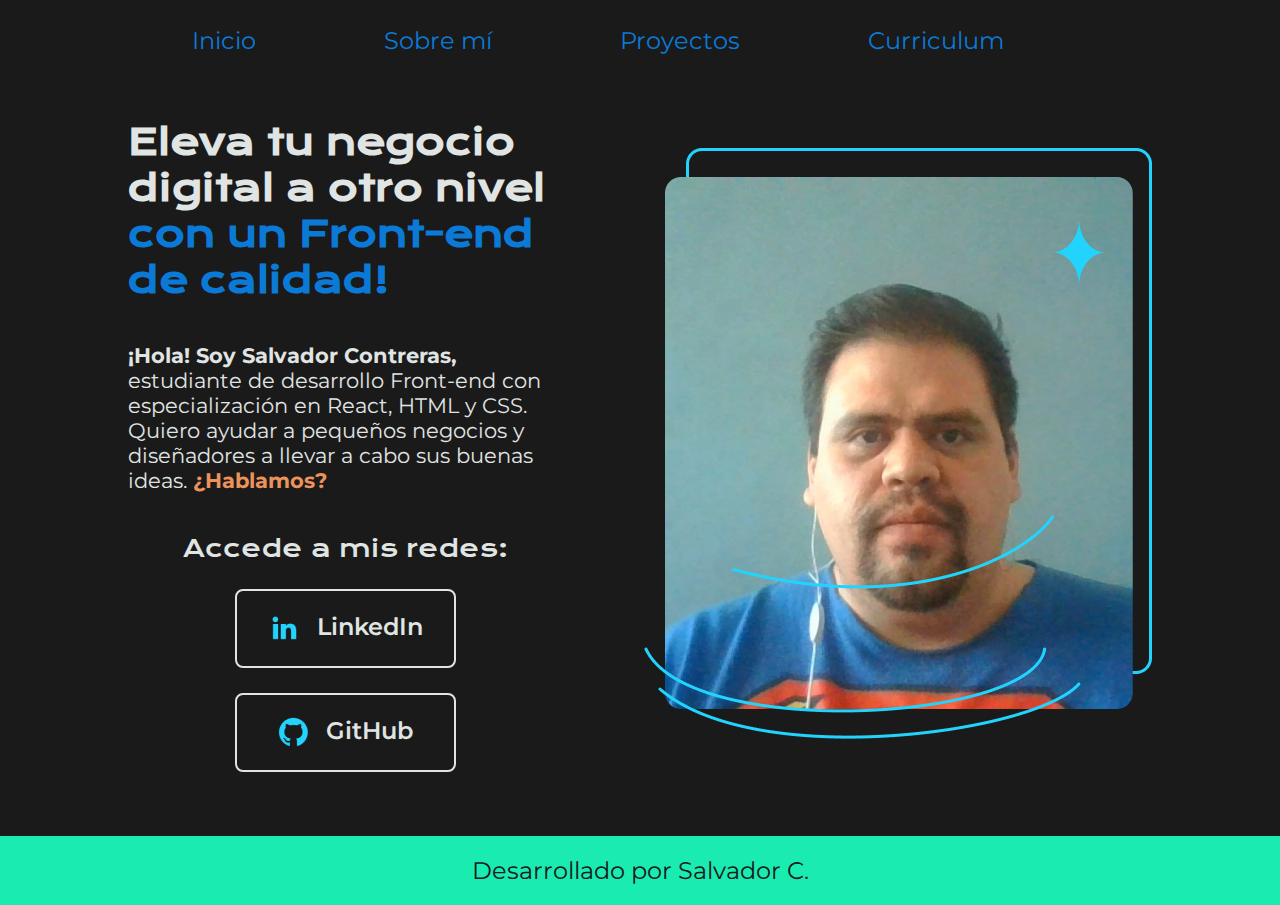
==== index.html @ 1ac052bf "Agregar Hamburguesa Movil" ====
<!DOCTYPE html>
<html lang="es-mx">
<head>
    <meta charset="UTF-8">
    <meta name="viewport" content="width=device-width, initial-scale=1.0">
    <title>Portafolio</title>
    <link rel="stylesheet" href="/styles/style.css">

</head>
<body>
    <header class="header">
        <nav class="header__menu">
            <input type="checkbox" id="header__toggle" class="header__toggle">
            <label for="header__toggle" class="header__toggle__label">
                <span></span>
            </label>
            <ul class="header__list">
                <li><a class="header__menu__link" href="index.html">Inicio</a></li>
                <li><a class="header__menu__link" href="about.html">Sobre mí</a></li>
                <li><a class="header__menu__link" href="proyectos.html">Proyectos</a></li>
                <li><a class="header__menu__link" href="curriculum.html">Curriculum</a></li>
            </ul>
        </nav>
    </header>
    <main class="presentacion">
        <section class="presentacion__contenido">
            <h1 class="presentacion__contenido__titulo">
                Eleva tu negocio digital a otro nivel 
                <strong class="tituloDestacado"> con un Front-end de calidad!</strong>
            </h1>
                <p class="presentacion__contenido__parrafo">
                    <strong>¡Hola! Soy Salvador Contreras,</strong>
                     estudiante de desarrollo Front-end con especialización en React, HTML y CSS. 
                    Quiero ayudar a pequeños negocios y diseñadores a llevar a cabo sus buenas ideas. 
                    <strong class="urgente">¿Hablamos?</strong>
                </p>
                <div class="presentacion__enlaces">
                    <h2 class="presentacion__enlaces__subtitulo">Accede a mis redes:</h2>
                    <a class="presentacion__enlaces__link" href="https://linkedin.com/in/salvador-contreras-design-andprograming">
                        <img src="./assets/linkedin.png">LinkedIn</a>
                    <a class="presentacion__enlaces__link" href="https://github.com">
                        <img src="./assets/github.png">GitHub</a>
                </div>
        </section>
        <a href ="xcontac.html"><img src="./assets/ImagenPortafolio.png" alt="Foto Salvador Contreras"></a>
    </main>
    <footer class="footer">
        <P>Desarrollado por Salvador C.</P>
    </footer>
</body>
</html>
---- styles/style.css ----
@import url('https://fonts.googleapis.com/css2?family=Krona+One&family=Montserrat:ital,wght@0,100..900;1,100..900&display=swap');

:root{
    --color-primario:#1A1A1A;/*Se puede usar #+codigo exadecimal y funciona*/
    --color-secundario: #19ebb1;
    --color-terciario: #E0e5e3;
    --color-navegacion:#0b79d6;
    --color-uergente:#EB935b;
    --color-botonactivo:#474533;

    --fuente-montserrat: "Montserrat", sans-serif;
    --fuente-krona:"Krona One", sans-serif;
}
*{
    padding:0;
    margin:0;
}
body{
    background-color: var(--color-primario);
    color:var(--color-terciario);
    /*height:100vh;*/
    box-sizing: border-box;
}
/*header{
    background-color: var(--color-botonactivo);
}*/
.header{
    padding: 2% 0% 0% 15%;
}
.header__menu {
    display: flex;
    justify-content: space-between;
    align-items: center;
}
.header__list{
    list-style: none;
    margin: 0;
    padding: 0;
    display: flex;
    gap: 8rem;
}
.header__list a {
    font-size: 20px;
    color: var(--color-navegacion);
    text-decoration: none;
    font-size: 1.5rem;
    font-family: var(--fuente-montserrat);
    transition: transform 0.3s ease, color 0.3s ease;
}
.header__list a:hover {
    color: var(--color-secundario);
    transform: scale(1.2);
}
.header__toggle{
    display: none;
}
.header__toggle__label {
    display: none;
    flex-direction: column;
    justify-content: space-between;
    width: 25px;
    height: 20px;
    cursor: pointer;
}
.header__toggle__label span,
.header__toggle__label span::before,
.header__toggle__label span::after {
    display: block;
    background:var(--color-terciario);
    height: 2px;
    width: 100%;
    position: relative;
}
.header__toggle__label span::before,
.header__toggle__label span::after {
    content: '';
    position: absolute;
}
.header__toggle__label span::before {
    top: -8px;
}
.header__toggle__label span::after {
    bottom: -8px;
}
@media (max-width: 1000px) {
    .header__list {
        display: none;
        position: absolute;
        top: 10px;
        right: 130px;
        background-color: var(--color-botonactivo);
        flex-direction: column;
        width: 200px;
        height: 600px;
        /*transform: translateX(100%);
        transition: transform 0.3s ease-in-out;*/
    }
    .header__list li {
        margin: 10px 0;
        text-align: center;
    }
    .header__toggle__label {
        display: flex;
    }
    .header__toggle:checked ~ .header__list {
        display: flex;
    }
}
/*.header__menu__link{
    font-size: 20px;
    color: var(--color-navegacion);
    margin: 22px 10px;
    text-decoration: none;
    padding: 15px 25px;
    font-size: 1.5rem;
    font-family: var(--fuente-montserrat);
    transition: all 250ms;
}
.header__menu__link:hover{
    color: var(--color-secundario);
    transform: scale(1.15);
}*/
.urgente{
    color:var(--color-uergente);
}
.presentacion{
    display: flex;
    align-items: center;
    padding: 5% 10%;
    justify-content:space-between;
    gap: 82px;
}
.presentacion__contenido{
    width: 50%;
    display: flex;
    flex-direction: column;
    gap: 40px;
}
.presentacion__contenido__titulo{
    font-size: 2.25rem;
    font-family: var(--fuente-krona);
}
.tituloDestacado{
    color:var(--color-navegacion);
}
.presentacion__contenido__parrafo{
    font-size: 1.3rem;
    font-family: var(--fuente-montserrat);
}
.presentacion__enlaces{
    display: flex;
    justify-content: space-between;
    flex-direction: column;
    align-items: center;
    gap: 25px;
}
.presentacion__enlaces__subtitulo{
    font-family: var(--fuente-krona);
    font-size: 1.5rem;
    font-weight: 400;
}
.presentacion__enlaces__link{
    width: 50%;
    text-align: center;
    padding: 21.5px 0;
    border-radius: 8px;
    font-family: var(--fuente-montserrat);
    font-weight: 600;
    font-size: 1.5rem;
    text-decoration: none;
    color:var(--color-terciario);
    border: 2px solid var(--color-terciario);
    display: flex;
    justify-content: center;
    gap: 16px;
    transition: all 200ms;
}
.presentacion__enlaces__link:hover{
    background-color: var(--color-botonactivo);
    box-shadow: 5px 4px 7px var(--color-navegacion);
    border: 3px solid var(--color-secundario);
    /*padding: 3%;*/
    transform: scale(1.12);
}
.presentacion__imagen{
    width: 40%;
}
.footer{
    background-color:var(--color-secundario);
    padding: 20px;
    color: var(--color-primario);
    font-family: var(--fuente-montserrat);
    font-size: 1.5rem;
    font-weight: 400;
    display: flex;
    justify-content: center;
}
@media (max-width: 1000px) {
    .header{
        padding: 10%;
    }
    .header__menu{
        justify-content: center;
    }
    .presentacion{
        flex-direction: column-reverse;
        padding: 5%;
    }
    .presentacion__contenido{
        width: auto;
    }
  }
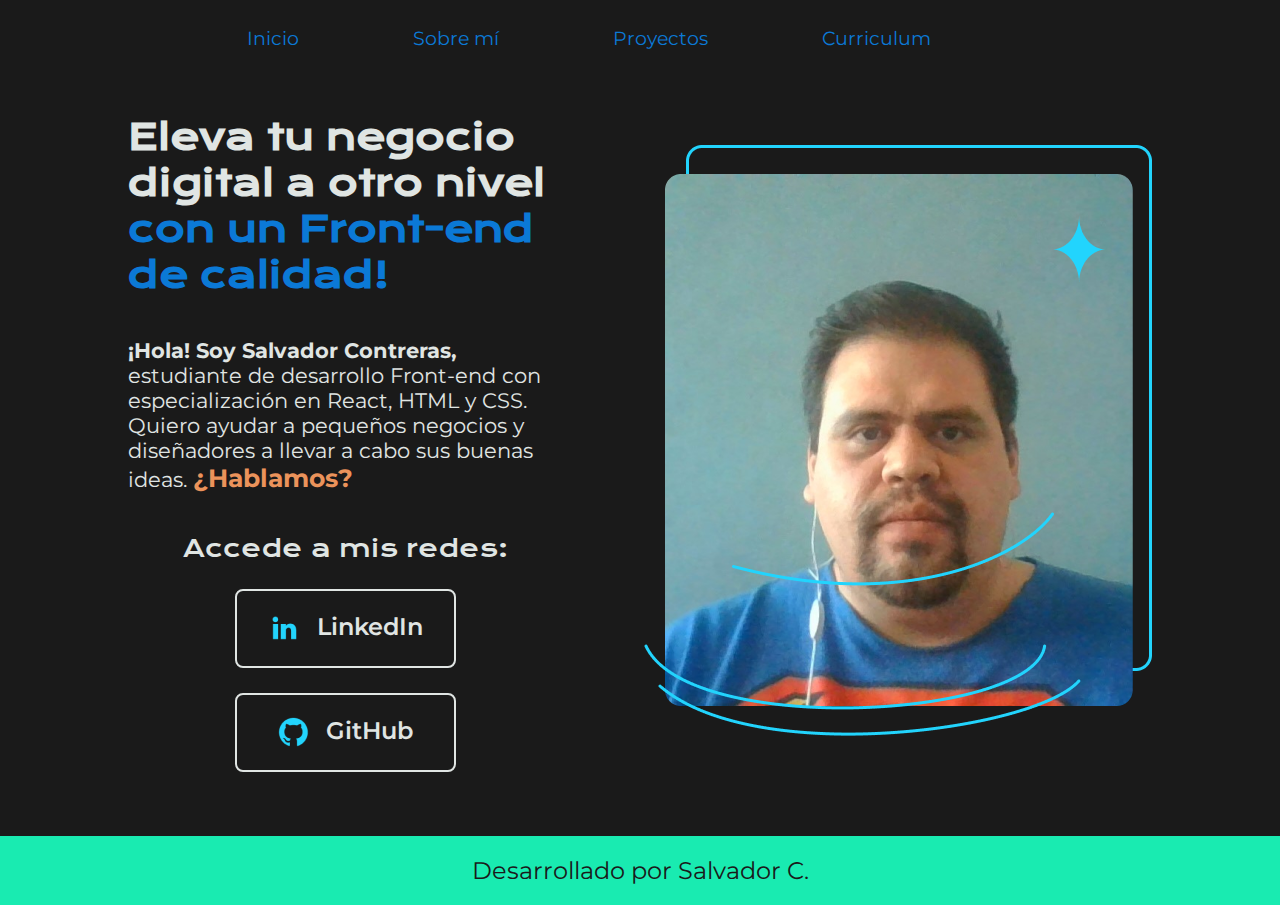
==== commit 9a8bbb7e: "Actualiza menuHamburguesa y parrafos about" ====
--- a/index.html
+++ b/index.html
@@ -5,7 +5,6 @@
     <meta name="viewport" content="width=device-width, initial-scale=1.0">
     <title>Portafolio</title>
     <link rel="stylesheet" href="/styles/style.css">
-
 </head>
 <body>
     <header class="header">
--- a/styles/style.css
+++ b/styles/style.css
@@ -34,22 +34,31 @@
 }
 .header__list{
     list-style: none;
-    margin: 0;
+    /*margin: 0;
     padding: 0;
-    display: flex;
+    display: flex;*/
     gap: 8rem;
 }
+.header__list li {
+    display: inline-block;
+    padding: 0 20px;
+    text-align: center;
+    transition: transform 0.3s;
+}
 .header__list a {
-    font-size: 20px;
     color: var(--color-navegacion);
     text-decoration: none;
-    font-size: 1.5rem;
-    font-family: var(--fuente-montserrat);
-    transition: transform 0.3s ease, color 0.3s ease;
-}
-.header__list a:hover {
+    font-size: 1.2rem;
+    margin:20px 10px;
+    padding: 15px 25px;
+    font-family: var(--fuente-montserrat);
+    transition: color 0.3s ease;
+}
+.header__list li:hover {
+    transform: scale(1.2);
+}
+.header__list li a:hover {
     color: var(--color-secundario);
-    transform: scale(1.2);
 }
 .header__toggle{
     display: none;
@@ -88,7 +97,10 @@
         position: absolute;
         top: 10px;
         right: 130px;
-        background-color: var(--color-botonactivo);
+        background-color: #47453320;
+        backdrop-filter: blur(0.25rem);
+        -webkit-backdrop-filter: blur(0.25rem);
+        border-radius: 7px;
         flex-direction: column;
         width: 200px;
         height: 600px;
@@ -122,6 +134,8 @@
 }*/
 .urgente{
     color:var(--color-uergente);
+    font-size: larger;
+    font-family: var(--fuente-montserrat);
 }
 .presentacion{
     display: flex;
@@ -209,4 +223,11 @@
     .presentacion__contenido{
         width: auto;
     }
+  }
+
+  /*Contacto Foto*/
+  .contacto__correo{
+    font-family: var(--fuente-krona);
+    color: var(--color-secundario);
+    font-size: 1.65rem;
   }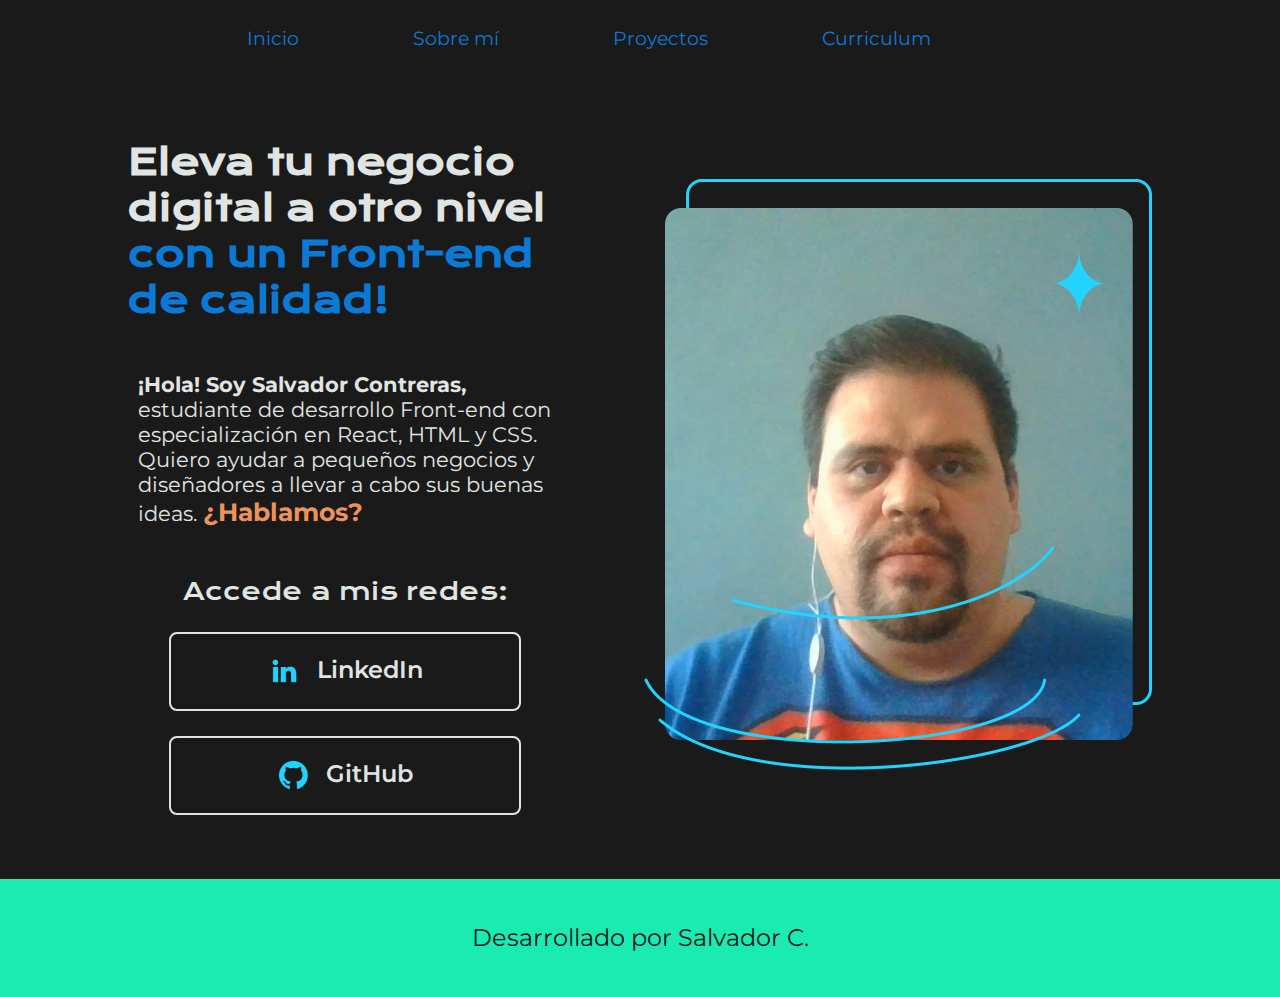
==== commit e2aafa9e: "crea curriculum" ====
--- a/index.html
+++ b/index.html
@@ -5,6 +5,7 @@
     <meta name="viewport" content="width=device-width, initial-scale=1.0">
     <title>Portafolio</title>
     <link rel="stylesheet" href="/styles/style.css">
+    <link href="fonticon/css/all.css" rel="stylesheet">
 </head>
 <body>
     <header class="header">
@@ -14,10 +15,10 @@
                 <span></span>
             </label>
             <ul class="header__list">
-                <li><a class="header__menu__link" href="index.html">Inicio</a></li>
-                <li><a class="header__menu__link" href="about.html">Sobre mí</a></li>
-                <li><a class="header__menu__link" href="proyectos.html">Proyectos</a></li>
-                <li><a class="header__menu__link" href="curriculum.html">Curriculum</a></li>
+                <li><a href="index.html">Inicio</a></li>
+                <li><a href="about.html">Sobre mí</a></li>
+                <li><a href="proyectos.html">Proyectos</a></li>
+                <li><a href="curriculum.html">Curriculum</a></li>
             </ul>
         </nav>
     </header>
@@ -41,7 +42,7 @@
                         <img src="./assets/github.png">GitHub</a>
                 </div>
         </section>
-        <a href ="xcontac.html"><img src="./assets/ImagenPortafolio.png" alt="Foto Salvador Contreras"></a>
+        <a class="mifoto" href ="xcontac.html"><img src="./assets/ImagenPortafolio.png" alt="Foto Salvador Contreras"></a>
     </main>
     <footer class="footer">
         <P>Desarrollado por Salvador C.</P>
--- a/styles/style.css
+++ b/styles/style.css
@@ -1,7 +1,7 @@
 @import url('https://fonts.googleapis.com/css2?family=Krona+One&family=Montserrat:ital,wght@0,100..900;1,100..900&display=swap');
 
 :root{
-    --color-primario:#1A1A1A;/*Se puede usar #+codigo exadecimal y funciona*/
+    --color-primario:#1A1A1A;/*Se puede usar codigo RGB y funciona*/
     --color-secundario: #19ebb1;
     --color-terciario: #E0e5e3;
     --color-navegacion:#0b79d6;
@@ -25,7 +25,7 @@
     background-color: var(--color-botonactivo);
 }*/
 .header{
-    padding: 2% 0% 0% 15%;
+    padding: 2% 0% 2% 15%;
 }
 .header__menu {
     display: flex;
@@ -91,47 +91,48 @@
 .header__toggle__label span::after {
     bottom: -8px;
 }
-@media (max-width: 1000px) {
-    .header__list {
-        display: none;
-        position: absolute;
-        top: 10px;
-        right: 130px;
-        background-color: #47453320;
-        backdrop-filter: blur(0.25rem);
-        -webkit-backdrop-filter: blur(0.25rem);
-        border-radius: 7px;
-        flex-direction: column;
-        width: 200px;
-        height: 600px;
-        /*transform: translateX(100%);
-        transition: transform 0.3s ease-in-out;*/
-    }
-    .header__list li {
-        margin: 10px 0;
-        text-align: center;
-    }
-    .header__toggle__label {
-        display: flex;
-    }
-    .header__toggle:checked ~ .header__list {
-        display: flex;
-    }
-}
-/*.header__menu__link{
-    font-size: 20px;
-    color: var(--color-navegacion);
-    margin: 22px 10px;
-    text-decoration: none;
-    padding: 15px 25px;
-    font-size: 1.5rem;
-    font-family: var(--fuente-montserrat);
-    transition: all 250ms;
-}
-.header__menu__link:hover{
-    color: var(--color-secundario);
-    transform: scale(1.15);
-}*/
+@media (max-width: 1100px) {
+    @media(max-width: 720px){
+        .header__list {
+            display: none;
+            position: absolute;
+            top: 10px;
+            right: 130px;
+            background-color: #47453320;
+            backdrop-filter: blur(0.25rem);
+            -webkit-backdrop-filter: blur(0.25rem);
+            border-radius: 7px;
+            flex-direction: column;
+            width: 200px;
+            height: 600px;
+            /*transform: translateX(100%);
+            transition: transform 0.3s ease-in-out;*/
+        }
+        .header__list li {
+            margin: 10px 0;
+            text-align: center;
+        }
+        .header__toggle__label {
+            display: flex;
+        }
+        .header__toggle:checked ~ .header__list {
+            display: flex;
+        }
+    }
+    .header{
+        padding: 10%;
+    }
+    .header__menu{
+        justify-content: center;
+    }
+    .presentacion{
+        flex-direction: column-reverse;
+        padding: 5%;
+    }
+    .presentacion__contenido{
+        width: auto;
+    }
+}
 .urgente{
     color:var(--color-uergente);
     font-size: larger;
@@ -174,7 +175,7 @@
     font-weight: 400;
 }
 .presentacion__enlaces__link{
-    width: 50%;
+    width: 80%;
     text-align: center;
     padding: 21.5px 0;
     border-radius: 8px;
@@ -194,7 +195,7 @@
     box-shadow: 5px 4px 7px var(--color-navegacion);
     border: 3px solid var(--color-secundario);
     /*padding: 3%;*/
-    transform: scale(1.12);
+    transform: scaleX(1.12);
 }
 .presentacion__imagen{
     width: 40%;
@@ -209,25 +210,136 @@
     display: flex;
     justify-content: center;
 }
-@media (max-width: 1000px) {
-    .header{
-        padding: 10%;
-    }
-    .header__menu{
-        justify-content: center;
-    }
-    .presentacion{
-        flex-direction: column-reverse;
-        padding: 5%;
-    }
-    .presentacion__contenido{
-        width: auto;
-    }
+
+  /*Contacto link Foto*/
+  .contacto__correo{
+    font-family: var(--fuente-krona);
+    color: var(--color-secundario);
+    font-size: 1.65rem;
   }
 
-  /*Contacto Foto*/
-  .contacto__correo{
-    font-family: var(--fuente-krona);
-    color: var(--color-secundario);
-    font-size: 1.65rem;
-  }+  /*Curriculum*/
+  .contenedorcv{
+    display: grid;
+    grid-template-columns: 37% 63%;
+  }
+  .izquierdacv{
+    background-color: var(--color-primario);
+    padding: 10% 17% 10% 29%;
+ }
+ .fa-solid{
+    color: var(--color-uergente);
+    font-size: 1.2rem;
+ }
+ p{
+    padding:2% 2.2%;
+ }
+ .correocv{
+    font-size: 80%;
+    padding:0.3rem 0 0.3rem 5px;
+ }
+ .fotocv{
+    display: flex;
+    justify-content: center;
+    padding: 15% 0 5% 0;
+ }
+ .fotocv1{
+    width: 80%;
+    height: auto;
+    border-color: var(--color-uergente);
+    border-style: solid;
+    border-width: 2rem;
+    border-radius: 0 25% 0 0;
+ }
+ .titulocv{
+    color: var(--color-navegacion);
+    font-size: 190%;
+    text-align: center;
+    font-family: var(--fuente-krona);
+    padding: 30% 0 4% 0;
+ }
+ .subtituloizquierdo{
+    color: var(--color-navegacion);
+    font-family: var(--fuente-krona);
+    text-align: center;
+    font-size: 99%;
+    padding: 0 0 5% 0;
+ }
+ .datospersonalescv{
+    font-family: var(--fuente-montserrat);
+    color: var(--color-terciario);
+    text-align: left;
+    padding: 5% 0 5% 0;
+    font-size: 1.1rem;
+ }
+ .contactocv{
+    font-family: var(--fuente-montserrat);
+    color: var(--color-terciario);
+    text-align: left;
+    padding: 10% 0 15% 0;
+    font-size: 1.1rem;
+ }
+.listas{
+    color: var(--color-terciario);
+    text-decoration: none;
+    list-style: none;
+    font-size: 1.1rem;
+    font-family: var(--fuente-montserrat);
+    transition: color 0.3s ease;
+    padding: 0 0 15% 0;
+}
+.listas li{
+    padding: 3.3% 0;
+}
+.listas a{
+    text-decoration: none;
+    color:var(--color-terciario);
+}
+.idiomascv{
+    font-family: var(--fuente-montserrat);
+    color: var(--color-terciario);
+    text-align: left;
+    padding: 0 0 23% 0;
+    font-size: 1.1rem;
+}
+.esp-ingcv{
+    font-size: 1.1rem;
+    font-family: var(--fuente-krona);
+}
+ .derechacv{
+    background-color: var(--color-terciario);
+    color: var(--color-primario);
+    padding: 20% 7% 12% 10%;
+}
+.historia__actual{
+font-family: var(--fuente-krona);
+color: var(--color-secundario);
+font-size: 1.85rem;
+text-align: center;
+padding: 0 0 0 8%;
+}
+.subtituloderecho{
+font-family: var(--fuente-krona);
+color: var(--color-navegacion);
+padding:6% 0% 1% 0%;
+}
+.historia__1{
+color: var(--color-botonactivo);
+font-size: 1.3rem;
+font-family: var(--fuente-krona);
+padding: 2% 0 0 14%;
+}
+.historia__2{
+font-size: 1rem;
+font-family: var(--fuente-krona);
+padding: 0 0 0 14%;
+}
+.historia__3{
+font-family: var(--fuente-montserrat);
+color: var(--color-primario);
+padding: 2% 17% 4% 14%;
+text-align: justify;
+}
+.certificado{
+    color:var(--color-botonactivo);
+}
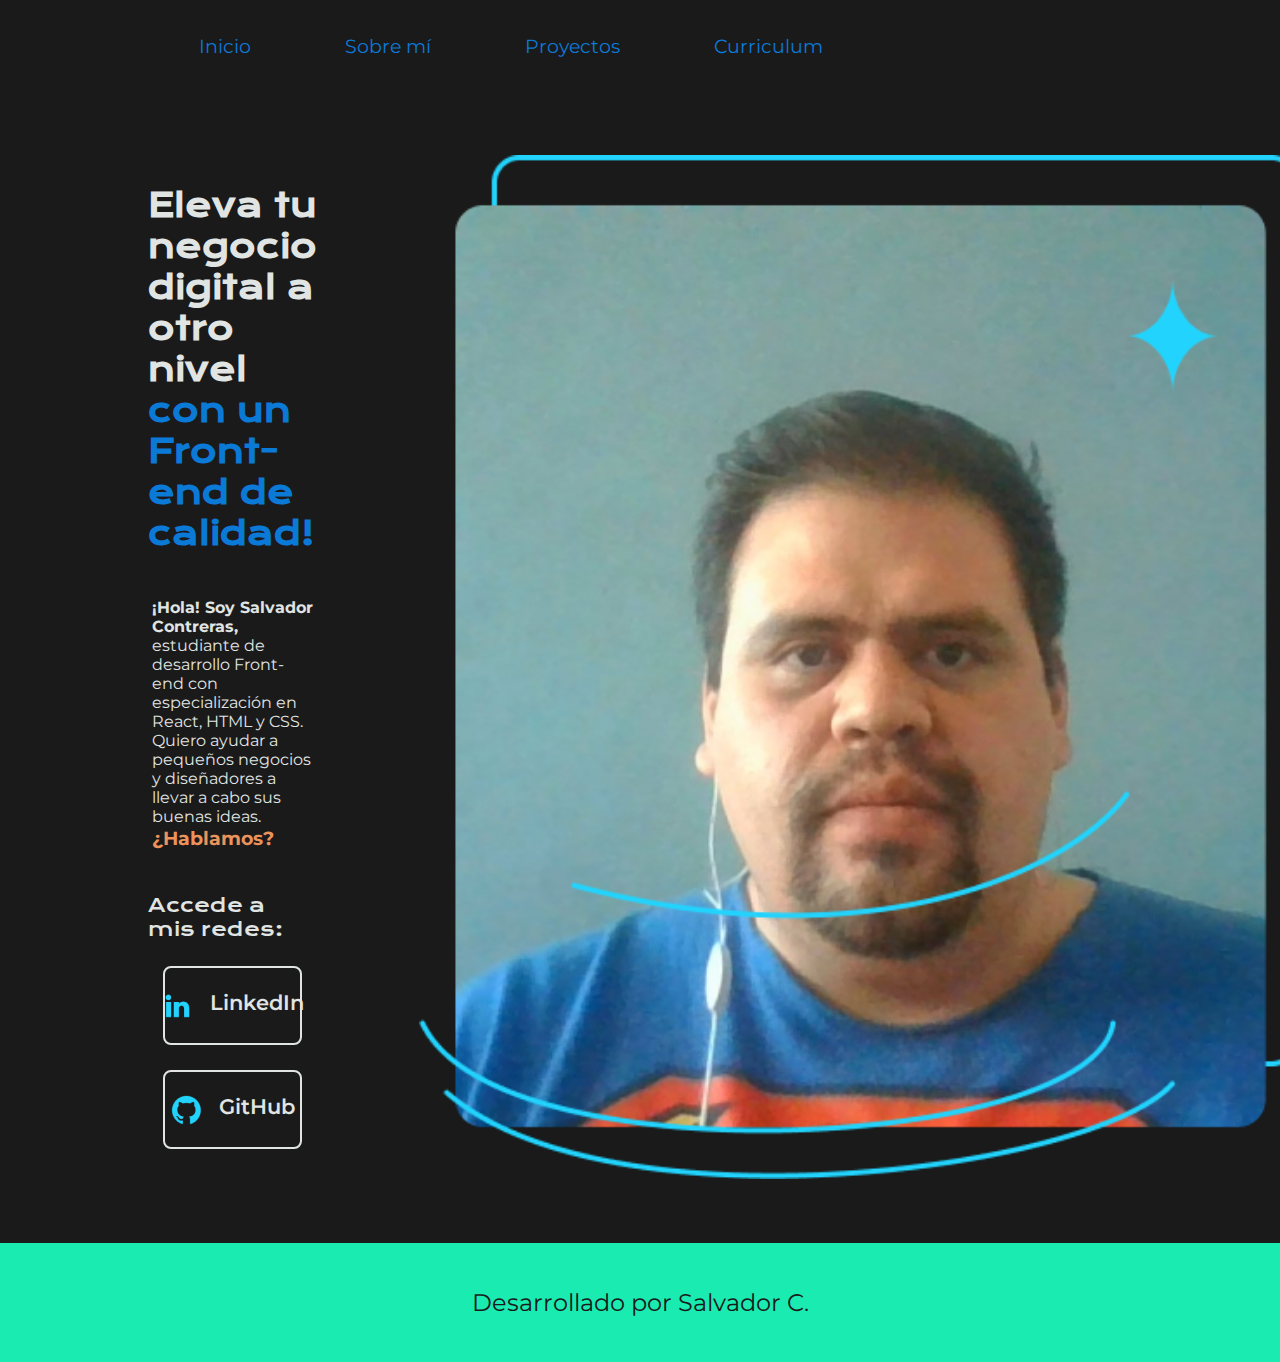
==== commit b3018017: "CorrigeErroresMobile" ====
--- a/index.html
+++ b/index.html
@@ -23,7 +23,7 @@
         </nav>
     </header>
     <main class="presentacion">
-        <section class="presentacion__contenido">
+        <div class="presentacion__contenido">
             <h1 class="presentacion__contenido__titulo">
                 Eleva tu negocio digital a otro nivel 
                 <strong class="tituloDestacado"> con un Front-end de calidad!</strong>
@@ -34,15 +34,17 @@
                     Quiero ayudar a pequeños negocios y diseñadores a llevar a cabo sus buenas ideas. 
                     <strong class="urgente">¿Hablamos?</strong>
                 </p>
-                <div class="presentacion__enlaces">
+                <section class="presentacion__enlaces">
                     <h2 class="presentacion__enlaces__subtitulo">Accede a mis redes:</h2>
                     <a class="presentacion__enlaces__link" href="https://linkedin.com/in/salvador-contreras-design-andprograming">
                         <img src="./assets/linkedin.png">LinkedIn</a>
-                    <a class="presentacion__enlaces__link" href="https://github.com">
+                        <a class="presentacion__enlaces__link" href="https://github.com/JustChava">
                         <img src="./assets/github.png">GitHub</a>
-                </div>
-        </section>
-        <a class="mifoto" href ="xcontac.html"><img src="./assets/ImagenPortafolio.png" alt="Foto Salvador Contreras"></a>
+                        </section>
+        </div>
+        <div class="presentacion__imagen">
+            <a class="mifoto" href ="xcontac.html"><img src="./assets/ImagenPortafolio.png" alt="Foto Salvador Contreras"></a>
+        </div>
     </main>
     <footer class="footer">
         <P>Desarrollado por Salvador C.</P>
--- a/styles/style.css
+++ b/styles/style.css
@@ -25,7 +25,7 @@
     background-color: var(--color-botonactivo);
 }*/
 .header{
-    padding: 2% 0% 2% 15%;
+    padding: 2% 0% 2% 12%;
 }
 .header__menu {
     display: flex;
@@ -41,7 +41,7 @@
 }
 .header__list li {
     display: inline-block;
-    padding: 0 20px;
+    padding: 8px 10px;
     text-align: center;
     transition: transform 0.3s;
 }
@@ -54,11 +54,13 @@
     font-family: var(--fuente-montserrat);
     transition: color 0.3s ease;
 }
-.header__list li:hover {
-    transform: scale(1.2);
-}
-.header__list li a:hover {
-    color: var(--color-secundario);
+@media(hover: hover){
+    .header__list li:hover {
+        transform: scale(1.2);
+    }
+    .header__list li a:hover {
+        color: var(--color-secundario);
+    }
 }
 .header__toggle{
     display: none;
@@ -91,20 +93,19 @@
 .header__toggle__label span::after {
     bottom: -8px;
 }
-@media (max-width: 1100px) {
-    @media(max-width: 720px){
+@media (max-width: 881px) {
         .header__list {
             display: none;
             position: absolute;
-            top: 10px;
-            right: 130px;
-            background-color: #47453320;
+            top: 120px;
+            right: center;
+            background-color: #47453380;
             backdrop-filter: blur(0.25rem);
             -webkit-backdrop-filter: blur(0.25rem);
             border-radius: 7px;
             flex-direction: column;
             width: 200px;
-            height: 600px;
+            height: 680px;
             /*transform: translateX(100%);
             transition: transform 0.3s ease-in-out;*/
         }
@@ -112,18 +113,21 @@
             margin: 10px 0;
             text-align: center;
         }
+        .header__list a{
+            color: var(--color-terciario);
+        }
         .header__toggle__label {
             display: flex;
         }
         .header__toggle:checked ~ .header__list {
             display: flex;
         }
-    }
     .header{
         padding: 10%;
     }
     .header__menu{
         justify-content: center;
+        color: var(--color-terciario);
     }
     .presentacion{
         flex-direction: column-reverse;
@@ -131,6 +135,14 @@
     }
     .presentacion__contenido{
         width: auto;
+    }
+    .presentacion__imagen{
+        width: 50vw;
+    }
+    .mifoto{
+        display: flex;
+        justify-content: center;
+        padding: 10px 20px;
     }
 }
 .urgente{
@@ -144,22 +156,24 @@
     padding: 5% 10%;
     justify-content:space-between;
     gap: 82px;
+    box-sizing: border-box;
 }
 .presentacion__contenido{
-    width: 50%;
+    width: 85%;
     display: flex;
     flex-direction: column;
     gap: 40px;
+    padding: 0 20px;
 }
 .presentacion__contenido__titulo{
-    font-size: 2.25rem;
+    font-size: 2rem;
     font-family: var(--fuente-krona);
 }
 .tituloDestacado{
     color:var(--color-navegacion);
 }
 .presentacion__contenido__parrafo{
-    font-size: 1.3rem;
+    font-size: 1rem;
     font-family: var(--fuente-montserrat);
 }
 .presentacion__enlaces{
@@ -171,7 +185,7 @@
 }
 .presentacion__enlaces__subtitulo{
     font-family: var(--fuente-krona);
-    font-size: 1.5rem;
+    font-size: 1.2rem;
     font-weight: 400;
 }
 .presentacion__enlaces__link{
@@ -181,7 +195,7 @@
     border-radius: 8px;
     font-family: var(--fuente-montserrat);
     font-weight: 600;
-    font-size: 1.5rem;
+    font-size: 1.3rem;
     text-decoration: none;
     color:var(--color-terciario);
     border: 2px solid var(--color-terciario);
@@ -190,15 +204,19 @@
     gap: 16px;
     transition: all 200ms;
 }
-.presentacion__enlaces__link:hover{
-    background-color: var(--color-botonactivo);
-    box-shadow: 5px 4px 7px var(--color-navegacion);
-    border: 3px solid var(--color-secundario);
-    /*padding: 3%;*/
-    transform: scaleX(1.12);
-}
-.presentacion__imagen{
-    width: 40%;
+@media(hover: hover){
+    .presentacion__enlaces__link:hover{
+        background-color: var(--color-botonactivo);
+        box-shadow: 5px 4px 7px var(--color-navegacion);
+        border: 3px solid var(--color-secundario);
+        /*padding: 3%;*/
+        transform: scaleX(1.12);
+    }
+}
+.mifoto{
+    display: flex;
+    justify-content: center;
+    height: 80vw;
 }
 .footer{
     background-color:var(--color-secundario);
@@ -218,128 +236,296 @@
     font-size: 1.65rem;
   }
 
-  /*Curriculum*/
-  .contenedorcv{
-    display: grid;
-    grid-template-columns: 37% 63%;
-  }
-  .izquierdacv{
-    background-color: var(--color-primario);
-    padding: 10% 17% 10% 29%;
- }
- .fa-solid{
-    color: var(--color-uergente);
-    font-size: 1.2rem;
- }
- p{
-    padding:2% 2.2%;
- }
- .correocv{
-    font-size: 80%;
-    padding:0.3rem 0 0.3rem 5px;
- }
- .fotocv{
-    display: flex;
-    justify-content: center;
-    padding: 15% 0 5% 0;
- }
- .fotocv1{
-    width: 80%;
-    height: auto;
-    border-color: var(--color-uergente);
-    border-style: solid;
-    border-width: 2rem;
-    border-radius: 0 25% 0 0;
- }
- .titulocv{
+  /*Curriculum CELULAR*/
+  
+  @media (max-width: 880px) 
+  {
+        .contenedorcv{
+            display: flex;
+            flex-direction: column;
+        }
+        .izquierdacv{
+            background-color: var(--color-primario);
+            padding: 10vh 15vw;
+        }
+        .correocv{
+            font-size: 80%;
+            padding:0.3rem 0 0.3rem 5px;
+        }
+        .fotocv{
+            display: flex;
+            justify-content: center;
+            padding: 15% 0 4% 0;
+        }
+        .fotocv1{
+            width: 70%;
+            height: auto;
+            border-color: var(--color-uergente);
+            border-style: solid;
+            border-width: 2rem;
+            border-radius: 0 25% 0 0;
+        }
+        .titulocv{
+            color: var(--color-navegacion);
+            font-size: 190%;
+            text-align: center;
+            font-family: var(--fuente-krona);
+            padding: 30% 0 4% 0;
+        }
+        .subtituloizquierdo{
+            color: var(--color-navegacion);
+            font-family: var(--fuente-krona);
+            text-align: center;
+            font-size: 99%;
+            padding: 0 0 5% 0;
+        }
+        .datospersonalescv{
+            font-family: var(--fuente-montserrat);
+            color: var(--color-terciario);
+            text-align: left;
+            padding: 5% 0 5% 0;
+            font-size: 1.1rem;
+        }
+        .contactocv{
+            font-family: var(--fuente-montserrat);
+            color: var(--color-terciario);
+            text-align: left;
+            padding: 10% 0 15% 0;
+            font-size: 1.1rem;
+        }
+        .listas{
+            color: var(--color-terciario);
+            text-decoration: none;
+            list-style: none;
+            font-size: 1.1rem;
+            font-family: var(--fuente-montserrat);
+            transition: color 0.3s ease;
+            padding: 0 0 15% 0;
+        }
+        .listas li{
+            padding: 3.3% 0;
+        }
+        
+        /*Cuadros de texto informativos*/
+        
+        .section{
+            width: 100%;
+            background-color: var(--color-secundario) ;
+            margin-left: 10%;
+            margin-right: 10%;
+            margin-top: 2.5%;
+            padding:10px 0px;
+            border-radius: 12px;
+            color:var(--color-primario);
+        }
+        .listas a{
+            text-decoration: none;
+            color:var(--color-terciario);
+        }
+        .idiomascv{
+            font-family: var(--fuente-montserrat);
+            color: var(--color-terciario);
+            text-align: left;
+            padding: 0 0 23% 0;
+            font-size: 1.1rem;
+        }
+        .esp-ingcv{
+            font-size: 1.1rem;
+            font-family: var(--fuente-krona);
+        }
+        .derechacv{
+            background-color: var(--color-terciario);
+            color: var(--color-primario);
+            padding: 20% 7% 12% 10%;
+        }
+        .historia__actual{
+        font-family: var(--fuente-krona);
+        color: var(--color-secundario);
+        font-size: 22px;
+        text-align: center;
+        padding: 0 8% 0 0;
+        }
+        .subtituloderecho{
+        font-family: var(--fuente-krona);
+        color: var(--color-navegacion);
+        padding:6% 0% 1% 0%;
+        font-size: 17px;
+        }
+        .historia__1{
+        color: var(--color-botonactivo);
+        font-size: 1.3rem;
+        font-family: var(--fuente-krona);
+        padding: 2% 0 0 14%;
+        }
+        .historia__2{
+        font-size: 0.8rem;
+        font-family: var(--fuente-krona);
+        padding: 0 0 0 14%;
+        }
+        .historia__3{
+        font-family: var(--fuente-montserrat);
+        color: var(--color-primario);
+        padding: 2% 17% 4% 14%;
+        text-align: justify;
+        font-size: 14px;
+        }
+        .certificado{
+            color:var(--color-botonactivo);
+        }
+
+    }
+
+/*Curriculum PC*/
+
+@media (min-width:881px)
+{
+    .contenedorcv{
+        display: grid;
+        grid-template-columns: 37% 63%;
+    }
+    .izquierdacv{
+        background-color: var(--color-primario);
+        padding: 10% 17% 10% 29%;
+    }
+    .fa-solid{
+        color: var(--color-uergente);
+        font-size: 1.2rem;
+    }
+    p{
+        padding:2% 2.2%;
+    }
+    .correocv{
+        font-size: 80%;
+        padding:0.3rem 0 0.3rem 5px;
+    }
+    .fotocv{
+        display: flex;
+        justify-content: center;
+        padding: 15% 0 5% 0;
+    }
+    .fotocv1{
+        width: 80%;
+        height: auto;
+        border-color: var(--color-uergente);
+        border-style: solid;
+        border-width: 2rem;
+        border-radius: 0 25% 0 0;
+    }
+    .titulocv{
+        color: var(--color-navegacion);
+        font-size: 190%;
+        text-align: center;
+        font-family: var(--fuente-krona);
+        padding: 30% 0 4% 0;
+    }
+    .subtituloizquierdo{
+        color: var(--color-navegacion);
+        font-family: var(--fuente-krona);
+        text-align: center;
+        font-size: 99%;
+        padding: 0 0 5% 0;
+    }
+    .datospersonalescv{
+        font-family: var(--fuente-montserrat);
+        color: var(--color-terciario);
+        text-align: left;
+        padding: 5% 0 5% 0;
+        font-size: 1.1rem;
+    }
+    .contactocv{
+        font-family: var(--fuente-montserrat);
+        color: var(--color-terciario);
+        text-align: left;
+        padding: 10% 0 15% 0;
+        font-size: 1.1rem;
+    }
+    .listas{
+        color: var(--color-terciario);
+        text-decoration: none;
+        list-style: none;
+        font-size: 1.1rem;
+        font-family: var(--fuente-montserrat);
+        transition: color 0.3s ease;
+        padding: 0 0 15% 0;
+    }
+    .listas li{
+        padding: 3.3% 0;
+    }
+
+    /*Cuadros de texto informativos*/
+
+    .section{
+        display:none;
+        width: 100%;
+        background-color: var(--color-secundario) ;
+        margin-left: 10%;
+        margin-right: auto;
+        margin-top: 2.5%;
+        padding:10px 15px;
+        border-radius: 12px;
+        color:var(--color-primario);
+        animation-name: slide;
+        animation-duration: 1s;
+    }
+    @media(hover: hover){
+        .listas li:hover .section{
+            display:block;
+        }
+    }
+    @keyframes slide{
+        0%{opacity: 0;}
+        100%{opacity: 1;}
+    }
+    .listas a{
+        text-decoration: none;
+        color:var(--color-terciario);
+    }
+    .idiomascv{
+        font-family: var(--fuente-montserrat);
+        color: var(--color-terciario);
+        text-align: left;
+        padding: 0 0 23% 0;
+        font-size: 1.1rem;
+    }
+    .esp-ingcv{
+        font-size: 1.1rem;
+        font-family: var(--fuente-krona);
+    }
+    .derechacv{
+        background-color: var(--color-terciario);
+        color: var(--color-primario);
+        padding: 20% 7% 12% 10%;
+    }
+    .historia__actual{
+    font-family: var(--fuente-krona);
+    color: var(--color-secundario);
+    font-size: 1.85rem;
+    text-align: center;
+    padding: 0 0 0 8%;
+    }
+    .subtituloderecho{
+    font-family: var(--fuente-krona);
     color: var(--color-navegacion);
-    font-size: 190%;
-    text-align: center;
-    font-family: var(--fuente-krona);
-    padding: 30% 0 4% 0;
- }
- .subtituloizquierdo{
-    color: var(--color-navegacion);
-    font-family: var(--fuente-krona);
-    text-align: center;
-    font-size: 99%;
-    padding: 0 0 5% 0;
- }
- .datospersonalescv{
+    padding:6% 0% 1% 0%;
+    }
+    .historia__1{
+    color: var(--color-botonactivo);
+    font-size: 1.3rem;
+    font-family: var(--fuente-krona);
+    padding: 2% 0 0 14%;
+    }
+    .historia__2{
+    font-size: 1rem;
+    font-family: var(--fuente-krona);
+    padding: 0 0 0 14%;
+    }
+    .historia__3{
     font-family: var(--fuente-montserrat);
-    color: var(--color-terciario);
-    text-align: left;
-    padding: 5% 0 5% 0;
-    font-size: 1.1rem;
- }
- .contactocv{
-    font-family: var(--fuente-montserrat);
-    color: var(--color-terciario);
-    text-align: left;
-    padding: 10% 0 15% 0;
-    font-size: 1.1rem;
- }
-.listas{
-    color: var(--color-terciario);
-    text-decoration: none;
-    list-style: none;
-    font-size: 1.1rem;
-    font-family: var(--fuente-montserrat);
-    transition: color 0.3s ease;
-    padding: 0 0 15% 0;
-}
-.listas li{
-    padding: 3.3% 0;
-}
-.listas a{
-    text-decoration: none;
-    color:var(--color-terciario);
-}
-.idiomascv{
-    font-family: var(--fuente-montserrat);
-    color: var(--color-terciario);
-    text-align: left;
-    padding: 0 0 23% 0;
-    font-size: 1.1rem;
-}
-.esp-ingcv{
-    font-size: 1.1rem;
-    font-family: var(--fuente-krona);
-}
- .derechacv{
-    background-color: var(--color-terciario);
     color: var(--color-primario);
-    padding: 20% 7% 12% 10%;
-}
-.historia__actual{
-font-family: var(--fuente-krona);
-color: var(--color-secundario);
-font-size: 1.85rem;
-text-align: center;
-padding: 0 0 0 8%;
-}
-.subtituloderecho{
-font-family: var(--fuente-krona);
-color: var(--color-navegacion);
-padding:6% 0% 1% 0%;
-}
-.historia__1{
-color: var(--color-botonactivo);
-font-size: 1.3rem;
-font-family: var(--fuente-krona);
-padding: 2% 0 0 14%;
-}
-.historia__2{
-font-size: 1rem;
-font-family: var(--fuente-krona);
-padding: 0 0 0 14%;
-}
-.historia__3{
-font-family: var(--fuente-montserrat);
-color: var(--color-primario);
-padding: 2% 17% 4% 14%;
-text-align: justify;
-}
-.certificado{
-    color:var(--color-botonactivo);
-}
+    padding: 2% 17% 4% 14%;
+    text-align: justify;
+    }
+    .certificado{
+        color:var(--color-botonactivo);
+    }
+}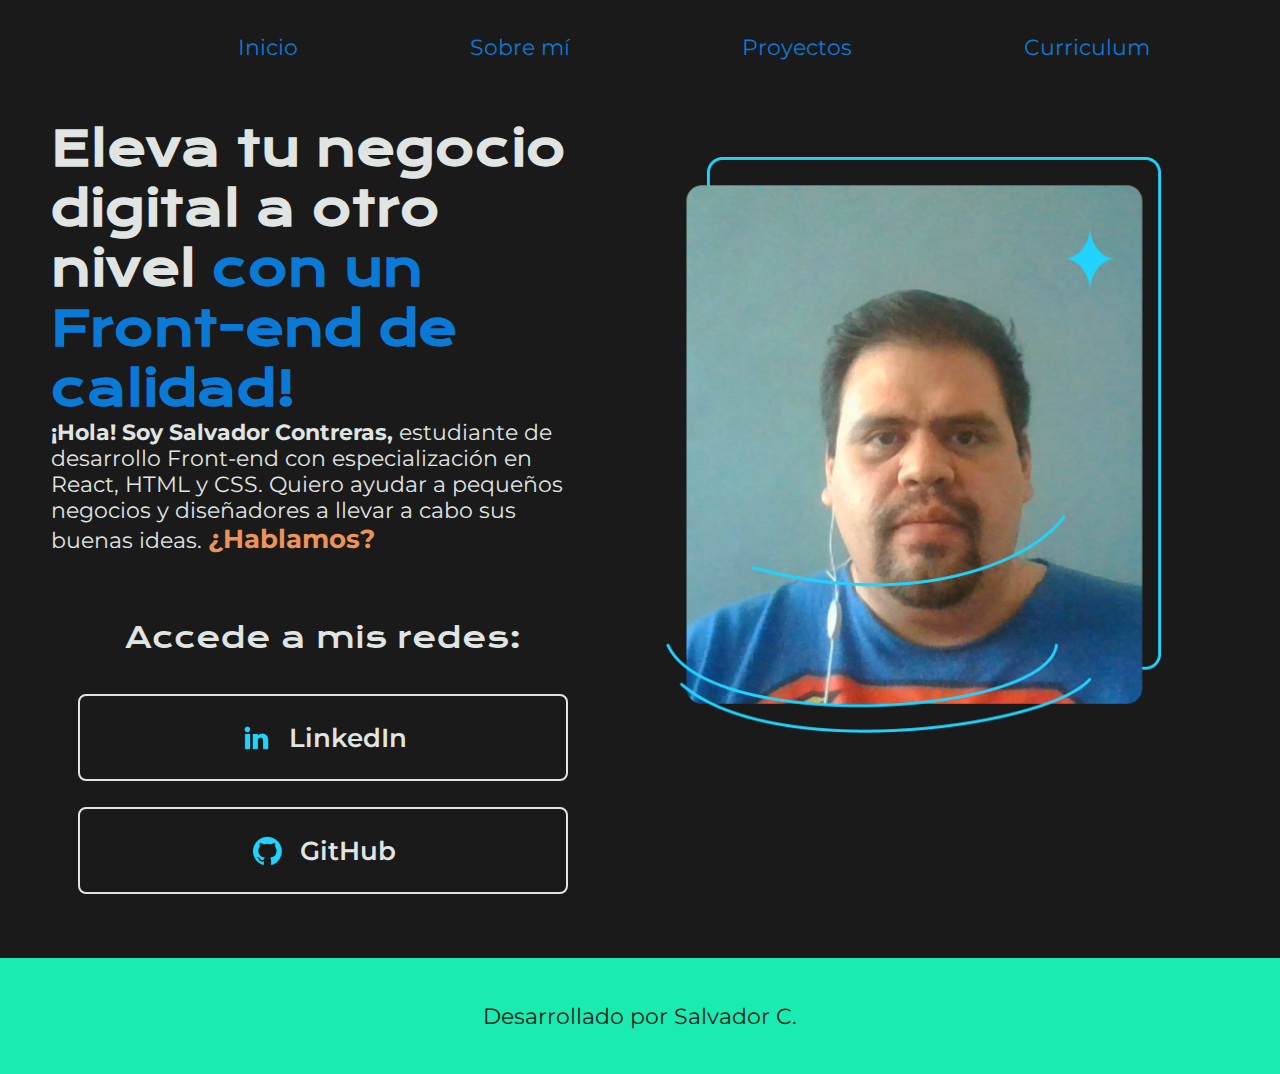
==== commit 9661f7d8: "Estatica tamaño movil y pc" ====
--- a/index.html
+++ b/index.html
@@ -28,22 +28,22 @@
                 Eleva tu negocio digital a otro nivel 
                 <strong class="tituloDestacado"> con un Front-end de calidad!</strong>
             </h1>
-                <p class="presentacion__contenido__parrafo">
-                    <strong>¡Hola! Soy Salvador Contreras,</strong>
-                     estudiante de desarrollo Front-end con especialización en React, HTML y CSS. 
+            <p class="presentacion__contenido__parrafo">
+                <strong>¡Hola! Soy Salvador Contreras,</strong>
+                    estudiante de desarrollo Front-end con especialización en React, HTML y CSS. 
                     Quiero ayudar a pequeños negocios y diseñadores a llevar a cabo sus buenas ideas. 
-                    <strong class="urgente">¿Hablamos?</strong>
-                </p>
-                <section class="presentacion__enlaces">
-                    <h2 class="presentacion__enlaces__subtitulo">Accede a mis redes:</h2>
-                    <a class="presentacion__enlaces__link" href="https://linkedin.com/in/salvador-contreras-design-andprograming">
-                        <img src="./assets/linkedin.png">LinkedIn</a>
-                        <a class="presentacion__enlaces__link" href="https://github.com/JustChava">
-                        <img src="./assets/github.png">GitHub</a>
-                        </section>
+                <strong class="urgente">¿Hablamos?</strong>
+            </p>
+            <section class="presentacion__enlaces">
+                <h2 class="presentacion__enlaces__subtitulo">Accede a mis redes:</h2>
+                <a class="presentacion__enlaces__link" href="https://linkedin.com/in/salvador-contreras-design-andprograming">
+                    <img src="./assets/linkedin.png">LinkedIn</a>
+                    <a class="presentacion__enlaces__link" href="https://github.com/JustChava">
+                    <img src="./assets/github.png">GitHub</a>
+            </section>
         </div>
         <div class="presentacion__imagen">
-            <a class="mifoto" href ="xcontac.html"><img src="./assets/ImagenPortafolio.png" alt="Foto Salvador Contreras"></a>
+            <a href ="xcontac.html"><img class="mifoto" src="./assets/ImagenPortafolio.png" alt="Foto Salvador Contreras"></a>
         </div>
     </main>
     <footer class="footer">
--- a/styles/style.css
+++ b/styles/style.css
@@ -21,107 +21,206 @@
     /*height:100vh;*/
     box-sizing: border-box;
 }
-/*header{
-    background-color: var(--color-botonactivo);
-}*/
-.header{
-    padding: 2% 0% 2% 12%;
+ /*header{
+        background-color: var(--color-botonactivo);
+    }*/
+    .header{
+        padding: 2% 0% 2% 12%;
+    }
+    .header__menu {
+        display: flex;
+        justify-content: space-between;
+        align-items: center;
+    }
+    .header__list{
+        list-style: none;
+        /*margin: 0;
+        padding: 0;
+        display: flex;*/
+        gap: 8rem;
+    }
+    .header__list li {
+        display: inline-block;
+        padding: 8px 10px;
+        text-align: center;
+        transition: transform 0.3s;
+    }
+    .header__list a {
+        color: var(--color-navegacion);
+        text-decoration: none;
+        font-size: 1.7vw;
+        margin:20px 10px;
+        padding: 15px 5vw;
+        font-family: var(--fuente-montserrat);
+        transition: color 0.3s ease;
+    }
+    @media(hover: hover){
+        .header__list li:hover {
+            transform: scale(1.2);
+        }
+        .header__list li a:hover {
+            color: var(--color-secundario);
+        }
+    }
+    .header__toggle{
+        display: none;
+    }
+    .header__toggle__label {
+        display: none;
+        flex-direction: column;
+        justify-content: space-between;
+        width: 25px;
+        height: 20px;
+        cursor: pointer;
+    }
+    .header__toggle__label span,
+    .header__toggle__label span::before,
+    .header__toggle__label span::after {
+        display: block;
+        background:var(--color-terciario);
+        height: 2px;
+        width: 100%;
+        position: relative;
+    }
+    .header__toggle__label span::before,
+    .header__toggle__label span::after {
+        content: '';
+        position: absolute;
+    }
+    .header__toggle__label span::before {
+        top: -8px;
+    }
+    .header__toggle__label span::after {
+        bottom: -8px;
+    }
+
+@media(min-width:881px){
+   
+    .urgente{
+        color:var(--color-uergente);
+        font-size: larger;
+        font-family: var(--fuente-montserrat);
+    }
+    .presentacion{
+        display: grid;
+        grid-template-columns: 50% 50%;
+    }
+    .presentacion__contenido{
+        width: 85%;
+        display: flex;
+        flex-direction: column;
+        padding: 2vw 1vw 2vw 4vw;
+        justify-content: center;
+    }
+    .presentacion__contenido__titulo{
+        font-size: 3.7vw;
+        font-family: var(--fuente-krona);
+    }
+    .tituloDestacado{
+        color:var(--color-navegacion);
+    }
+    .presentacion__contenido__parrafo{
+        font-size: 1.7vw;
+        font-family: var(--fuente-montserrat);
+        padding: 0 2vw 3vw 0;
+    }
+    .presentacion__enlaces{
+        display: flex;
+        justify-content: space-between;
+        flex-direction: column;
+        align-items: center;
+        gap: 2vw;
+        padding-bottom: 3vw;
+    }
+    .presentacion__enlaces__subtitulo{
+        font-family: var(--fuente-krona);
+        font-size: 2.3vw;
+        font-weight: 400;
+        padding-top: 2vw;
+        padding-bottom: 1vw;
+    }
+    .presentacion__enlaces__link{
+        width: 80%;
+        text-align: center;
+        padding: 2vw;
+        border-radius: 8px;
+        font-family: var(--fuente-montserrat);
+        font-weight: 600;
+        font-size: 2vw;
+        text-decoration: none;
+        color:var(--color-terciario);
+        border: 2px solid var(--color-terciario);
+        display: flex;
+        justify-content: center;
+        gap: 16px;
+        transition: all 200ms;
+    }
+    @media(hover: hover){
+        .presentacion__enlaces__link:hover{
+            background-color: var(--color-botonactivo);
+            box-shadow: 5px 4px 7px var(--color-navegacion);
+            border: 3px solid var(--color-secundario);
+            /*padding: 3%;*/
+            transform: scaleX(1.12);
+        }
+    }
+    .presentacion__imagen{
+        padding: 5vw 2vw;
+    }
+    .mifoto{
+        display: flex;
+        justify-content: center;
+        height: 45vw;
+    }
+    
+    .footer{
+        background-color:var(--color-secundario);
+        padding: 20px;
+        color: var(--color-primario);
+        font-family: var(--fuente-montserrat);
+        font-size: 1.7vw;
+        font-weight: 400;
+        display: flex;
+        justify-content: center;
+    }
+
+    /*Contacto link Foto*/
+    .contacto__correo{
+        font-family: var(--fuente-krona);
+        color: var(--color-secundario);
+        font-size: 2vw;
+    }
+
 }
-.header__menu {
-    display: flex;
-    justify-content: space-between;
-    align-items: center;
-}
-.header__list{
-    list-style: none;
-    /*margin: 0;
-    padding: 0;
-    display: flex;*/
-    gap: 8rem;
-}
-.header__list li {
-    display: inline-block;
-    padding: 8px 10px;
-    text-align: center;
-    transition: transform 0.3s;
-}
-.header__list a {
-    color: var(--color-navegacion);
-    text-decoration: none;
-    font-size: 1.2rem;
-    margin:20px 10px;
-    padding: 15px 25px;
-    font-family: var(--fuente-montserrat);
-    transition: color 0.3s ease;
-}
-@media(hover: hover){
-    .header__list li:hover {
-        transform: scale(1.2);
-    }
-    .header__list li a:hover {
-        color: var(--color-secundario);
-    }
-}
-.header__toggle{
-    display: none;
-}
-.header__toggle__label {
-    display: none;
-    flex-direction: column;
-    justify-content: space-between;
-    width: 25px;
-    height: 20px;
-    cursor: pointer;
-}
-.header__toggle__label span,
-.header__toggle__label span::before,
-.header__toggle__label span::after {
-    display: block;
-    background:var(--color-terciario);
-    height: 2px;
-    width: 100%;
-    position: relative;
-}
-.header__toggle__label span::before,
-.header__toggle__label span::after {
-    content: '';
-    position: absolute;
-}
-.header__toggle__label span::before {
-    top: -8px;
-}
-.header__toggle__label span::after {
-    bottom: -8px;
-}
-@media (max-width: 881px) {
-        .header__list {
-            display: none;
-            position: absolute;
-            top: 120px;
-            right: center;
-            background-color: #47453380;
-            backdrop-filter: blur(0.25rem);
-            -webkit-backdrop-filter: blur(0.25rem);
-            border-radius: 7px;
-            flex-direction: column;
-            width: 200px;
-            height: 680px;
-            /*transform: translateX(100%);
-            transition: transform 0.3s ease-in-out;*/
-        }
-        .header__list li {
-            margin: 10px 0;
-            text-align: center;
-        }
-        .header__list a{
-            color: var(--color-terciario);
-        }
-        .header__toggle__label {
-            display: flex;
-        }
-        .header__toggle:checked ~ .header__list {
-            display: flex;
-        }
+@media (max-width: 880px) {
+    .header__list {
+        display: none;
+        position: absolute;
+        top: 120px;
+        right: center;
+        background-color: #47453380;
+        backdrop-filter: blur(0.25rem);
+        -webkit-backdrop-filter: blur(0.25rem);
+        border-radius: 7px;
+        flex-direction: column;
+        width: 200px;
+        height: 680px;
+        /*transform: translateX(100%);
+        transition: transform 0.3s ease-in-out;*/
+    }
+    .header__list li {
+        margin: 10px 0;
+        text-align: center;
+    }
+    .header__list a{
+        color: var(--color-terciario);
+    }
+    .header__toggle__label {
+        display: flex;
+    }
+    .header__toggle:checked ~ .header__list {
+        display: flex;
+    }
     .header{
         padding: 10%;
     }
@@ -129,112 +228,105 @@
         justify-content: center;
         color: var(--color-terciario);
     }
+    .urgente{
+        color:var(--color-uergente);
+        font-size: larger;
+        font-family: var(--fuente-montserrat);
+    }
     .presentacion{
+        display: flex;
         flex-direction: column-reverse;
         padding: 5%;
     }
     .presentacion__contenido{
         width: auto;
     }
+    .presentacion__contenido__titulo{
+        font-size: 6vw;
+        font-family: var(--fuente-krona);
+    }
+    .tituloDestacado{
+        color:var(--color-navegacion);
+    }
+    .presentacion__contenido__parrafo{
+        font-size: 4vw;
+        font-family: var(--fuente-montserrat);
+        text-align: justify;
+        padding: 10px 20px;
+
+    }
+    .presentacion__enlaces{
+        display: flex;
+        justify-content: space-between;
+        flex-direction: column;
+        align-items: center;
+        gap: 1.8rem;
+        padding-bottom: 3rem;
+    }
+    .presentacion__enlaces__subtitulo{
+        font-family: var(--fuente-krona);
+        font-size: 1.1rem;
+        font-weight: 400;
+        padding-top:2.4rem;
+        text-align: center;
+    }
+    .presentacion__enlaces__link{
+        width: 75%;
+        height: 3vw;
+        text-align: center;
+        padding: 1.8rem 0;
+        border-radius: 8px;
+        font-family: var(--fuente-montserrat);
+        font-weight: 600;
+        font-size: 5vw;
+        text-decoration: none;
+        color:var(--color-terciario);
+        border: 2px solid var(--color-terciario);
+        display: flex;
+        justify-content: center;
+        gap: 16px;
+        transition: all 200ms;
+    }
+    @media(hover: hover){
+        .presentacion__enlaces__link:hover{
+            background-color: var(--color-botonactivo);
+            box-shadow: 5px 4px 7px var(--color-navegacion);
+            border: 3px solid var(--color-secundario);
+            /*padding: 3%;*/
+            transform: scaleX(1.12);
+        }
+    }
     .presentacion__imagen{
-        width: 50vw;
-    }
-    .mifoto{
-        display: flex;
-        justify-content: center;
         padding: 10px 20px;
-    }
+        height: 85vw;
+        display: flex;
+        justify-content: center;
+        align-items: center;
+    }
+    img.mifoto{
+        width: 80%;
+
+    }
+    .footer{
+        background-color:var(--color-secundario);
+        padding: 20px;
+        color: var(--color-primario);
+        font-family: var(--fuente-montserrat);
+        font-size: 5vw;
+        font-weight: 400;
+        display: flex;
+        justify-content: center;
+    }
+
+    /*Contacto link Foto*/
+    .contacto__correo{
+        font-family: var(--fuente-krona);
+        color: var(--color-secundario);
+        font-size: 4vw;
+        font-weight: 200;
+    }
+
 }
-.urgente{
-    color:var(--color-uergente);
-    font-size: larger;
-    font-family: var(--fuente-montserrat);
-}
-.presentacion{
-    display: flex;
-    align-items: center;
-    padding: 5% 10%;
-    justify-content:space-between;
-    gap: 82px;
-    box-sizing: border-box;
-}
-.presentacion__contenido{
-    width: 85%;
-    display: flex;
-    flex-direction: column;
-    gap: 40px;
-    padding: 0 20px;
-}
-.presentacion__contenido__titulo{
-    font-size: 2rem;
-    font-family: var(--fuente-krona);
-}
-.tituloDestacado{
-    color:var(--color-navegacion);
-}
-.presentacion__contenido__parrafo{
-    font-size: 1rem;
-    font-family: var(--fuente-montserrat);
-}
-.presentacion__enlaces{
-    display: flex;
-    justify-content: space-between;
-    flex-direction: column;
-    align-items: center;
-    gap: 25px;
-}
-.presentacion__enlaces__subtitulo{
-    font-family: var(--fuente-krona);
-    font-size: 1.2rem;
-    font-weight: 400;
-}
-.presentacion__enlaces__link{
-    width: 80%;
-    text-align: center;
-    padding: 21.5px 0;
-    border-radius: 8px;
-    font-family: var(--fuente-montserrat);
-    font-weight: 600;
-    font-size: 1.3rem;
-    text-decoration: none;
-    color:var(--color-terciario);
-    border: 2px solid var(--color-terciario);
-    display: flex;
-    justify-content: center;
-    gap: 16px;
-    transition: all 200ms;
-}
-@media(hover: hover){
-    .presentacion__enlaces__link:hover{
-        background-color: var(--color-botonactivo);
-        box-shadow: 5px 4px 7px var(--color-navegacion);
-        border: 3px solid var(--color-secundario);
-        /*padding: 3%;*/
-        transform: scaleX(1.12);
-    }
-}
-.mifoto{
-    display: flex;
-    justify-content: center;
-    height: 80vw;
-}
-.footer{
-    background-color:var(--color-secundario);
-    padding: 20px;
-    color: var(--color-primario);
-    font-family: var(--fuente-montserrat);
-    font-size: 1.5rem;
-    font-weight: 400;
-    display: flex;
-    justify-content: center;
-}
-
-  /*Contacto link Foto*/
-  .contacto__correo{
-    font-family: var(--fuente-krona);
-    color: var(--color-secundario);
-    font-size: 1.65rem;
-  }
 
   /*Curriculum CELULAR*/
   
@@ -246,10 +338,10 @@
         }
         .izquierdacv{
             background-color: var(--color-primario);
-            padding: 10vh 15vw;
+            padding: 0 15vw 10vw 15vw;
         }
         .correocv{
-            font-size: 80%;
+            font-size: 3.8vw;
             padding:0.3rem 0 0.3rem 5px;
         }
         .fotocv{
@@ -267,7 +359,7 @@
         }
         .titulocv{
             color: var(--color-navegacion);
-            font-size: 190%;
+            font-size: 8vw;
             text-align: center;
             font-family: var(--fuente-krona);
             padding: 30% 0 4% 0;
@@ -276,7 +368,7 @@
             color: var(--color-navegacion);
             font-family: var(--fuente-krona);
             text-align: center;
-            font-size: 99%;
+            font-size: 6vw;
             padding: 0 0 5% 0;
         }
         .datospersonalescv{
@@ -284,20 +376,20 @@
             color: var(--color-terciario);
             text-align: left;
             padding: 5% 0 5% 0;
-            font-size: 1.1rem;
+            font-size: 4.5vw;
         }
         .contactocv{
             font-family: var(--fuente-montserrat);
             color: var(--color-terciario);
             text-align: left;
             padding: 10% 0 15% 0;
-            font-size: 1.1rem;
+            font-size: 4.5vw;
         }
         .listas{
             color: var(--color-terciario);
             text-decoration: none;
             list-style: none;
-            font-size: 1.1rem;
+            font-size: 5vw;
             font-family: var(--fuente-montserrat);
             transition: color 0.3s ease;
             padding: 0 0 15% 0;
@@ -310,17 +402,19 @@
         
         .section{
             width: 100%;
-            background-color: var(--color-secundario) ;
+            background-color: var(--color-secundario);
             margin-left: 10%;
             margin-right: 10%;
             margin-top: 2.5%;
-            padding:10px 0px;
+            padding:10px 10px;
             border-radius: 12px;
             color:var(--color-primario);
+            font-family: var(--fuente-montserrat);
         }
         .listas a{
             text-decoration: none;
             color:var(--color-terciario);
+            font-family: var(--fuente-montserrat);
         }
         .idiomascv{
             font-family: var(--fuente-montserrat);
@@ -330,8 +424,9 @@
             font-size: 1.1rem;
         }
         .esp-ingcv{
-            font-size: 1.1rem;
+            font-size: 5vw;
             font-family: var(--fuente-krona);
+            padding: 4vw 0 0 0;
         }
         .derechacv{
             background-color: var(--color-terciario);
@@ -341,7 +436,7 @@
         .historia__actual{
         font-family: var(--fuente-krona);
         color: var(--color-secundario);
-        font-size: 22px;
+        font-size: 5vw;
         text-align: center;
         padding: 0 8% 0 0;
         }
@@ -349,16 +444,16 @@
         font-family: var(--fuente-krona);
         color: var(--color-navegacion);
         padding:6% 0% 1% 0%;
-        font-size: 17px;
+        font-size: 4vw;
         }
         .historia__1{
         color: var(--color-botonactivo);
-        font-size: 1.3rem;
+        font-size: 5vw;
         font-family: var(--fuente-krona);
         padding: 2% 0 0 14%;
         }
         .historia__2{
-        font-size: 0.8rem;
+        font-size: 2.7vw;
         font-family: var(--fuente-krona);
         padding: 0 0 0 14%;
         }
@@ -367,7 +462,7 @@
         color: var(--color-primario);
         padding: 2% 17% 4% 14%;
         text-align: justify;
-        font-size: 14px;
+        font-size: 4vw;
         }
         .certificado{
             color:var(--color-botonactivo);
@@ -385,7 +480,7 @@
     }
     .izquierdacv{
         background-color: var(--color-primario);
-        padding: 10% 17% 10% 29%;
+        padding: 10% 17% 10% 17%;
     }
     .fa-solid{
         color: var(--color-uergente);
@@ -416,7 +511,7 @@
         font-size: 190%;
         text-align: center;
         font-family: var(--fuente-krona);
-        padding: 30% 0 4% 0;
+        padding: 0 0 50px 0;
     }
     .subtituloizquierdo{
         color: var(--color-navegacion);
